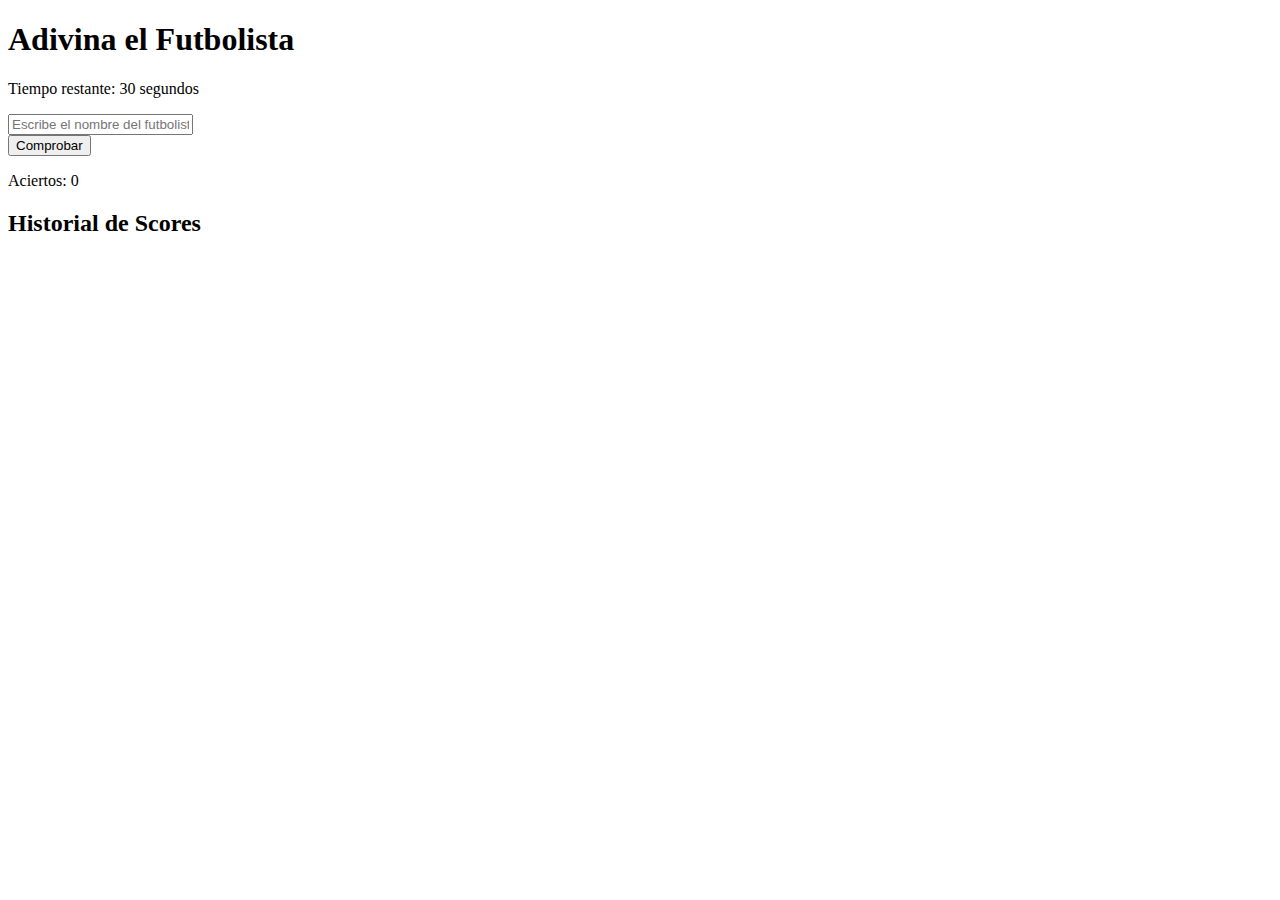
==== index.html @ 4bc51dbc "PANA QUIZ V1" ====
<!DOCTYPE html>
<html lang="es">
  <head>
    <meta charset="UTF-8" />
    <meta name="viewport" content="width=device-width, initial-scale=1.0" />
    <title>Adivina el Futbolista</title>
    <link rel="stylesheet" href="./css/main.css" />
  </head>
  <body>
    <div class="container">
      <h1>Adivina el Futbolista</h1>
      <p id="contador">Tiempo restante: 30 segundos</p>
      <div id="escudos-container"></div>
      <input
        type="text"
        id="respuesta"
        placeholder="Escribe el nombre del futbolista"
        <input
        type="text"
        id="respuesta"
        placeholder="Escribe el nombre del futbolista"
      />
      <div id="sugerencias"></div>
      <button id="comprobar">Comprobar</button>
      <p id="resultado"></p>
      <p id="score">Aciertos: 0</p>
      <button id="intentar-de-nuevo" style="display: none">
        Intentar de nuevo
      </button>
    </div>

    <!-- Contenedor para el historial de scores -->
    <div id="historial-scores">
      <h2>Historial de Scores</h2>
      <ul id="lista-scores"></ul>
    </div>
    <script src="./js/main.js"></script>
    <script src="./js/variables.js"></script>
  </body>
</html>
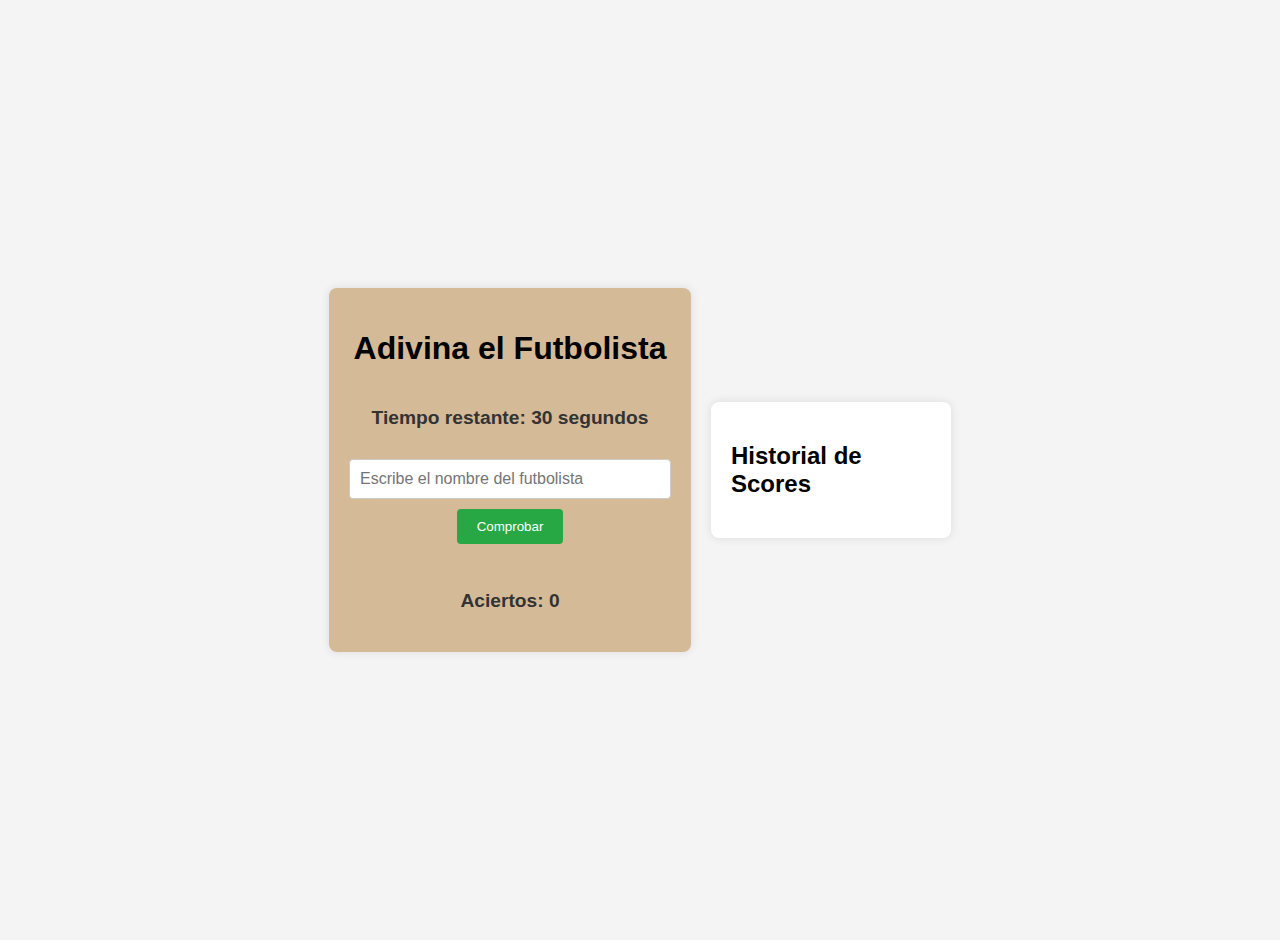
==== commit 627f565b: "se agrega favicon" ====
--- a/index.html
+++ b/index.html
@@ -3,8 +3,17 @@
   <head>
     <meta charset="UTF-8" />
     <meta name="viewport" content="width=device-width, initial-scale=1.0" />
-    <title>Adivina el Futbolista</title>
+
+    <title>
+      ¿Puedes Adivinar al Jugador por sus Transferencias? | Quiz de Fútbol
+    </title>
+    <meta
+      name="description"
+      content="Pon a prueba tu conocimiento sobre fichajes de fútbol. Adivina qué jugador ha cambiado de equipo según sus traspasos y reta a tus amigos. ¡Juega gratis ahora!"
+    />
+    <meta name="robots" content="index, follow" />
     <link rel="stylesheet" href="./css/main.css" />
+    <link rel="icon" href="favicon.ico" type="image/x-icon" />
   </head>
   <body>
     <div class="container">
--- a/css/main.css
+++ b/css/main.css
@@ -0,0 +1,164 @@
+body {
+  font-family: Arial, sans-serif;
+  background-color: #f4f4f4;
+  display: flex;
+  justify-content: center;
+  align-items: flex-start; /* Alinea los elementos en la parte superior */
+  height: 100vh;
+  margin: 0;
+  padding: 20px;
+}
+
+.container {
+  background-color: #d5ba98;
+  padding: 20px;
+  border-radius: 8px;
+  box-shadow: 0 0 10px rgba(0, 0, 0, 0.1);
+  max-width: 80%;
+  text-align: center;
+  display: flex;
+  flex-direction: column;
+  align-items: center;
+  margin-right: 20px; /* Espacio entre el juego y el historial */
+}
+
+#respuesta {
+  padding: 10px;
+  width: 300px;
+  border: 1px solid #ccc;
+  border-radius: 4px;
+  font-size: 1em;
+}
+#respuesta:disabled {
+  background-color: #f0f0f0;
+  cursor: not-allowed;
+}
+
+#comprobar:disabled {
+  background-color: #ccc;
+  cursor: not-allowed;
+}
+#sugerencias {
+  width: 300px;
+  border: 1px solid #ccc;
+  border-radius: 4px;
+  margin-top: 5px;
+  margin-bottom: 5px;
+  max-height: 75px;
+  overflow-y: auto;
+  display: none; /* Oculto inicialmente */
+}
+
+#sugerencias div {
+  padding: 10px;
+  cursor: pointer;
+}
+
+#sugerencias div:hover {
+  background-color: #f0f0f0;
+}
+#historial-scores {
+  background-color: #fff;
+  padding: 20px;
+  border-radius: 8px;
+  box-shadow: 0 0 10px rgba(0, 0, 0, 0.1);
+  width: 200px; /* Ancho fijo para el historial */
+}
+
+#lista-scores {
+  list-style-type: none;
+  padding: 0;
+  margin: 0;
+}
+
+#lista-scores li {
+  padding: 5px 0;
+  border-bottom: 1px solid #ddd;
+}
+body {
+  font-family: Arial, sans-serif;
+  background-color: #f4f4f4;
+  display: flex;
+  justify-content: center;
+  align-items: center;
+  height: 100vh;
+  margin: 0;
+}
+
+#intentar-de-nuevo {
+  padding: 10px 20px;
+  background-color: #007bff;
+  color: #fff;
+  border: none;
+  border-radius: 4px;
+  cursor: pointer;
+  margin-top: 10px;
+}
+
+#intentar-de-nuevo:hover {
+  background-color: #0056b3;
+}
+
+#score {
+  font-size: 1.2em;
+  font-weight: bold;
+  color: #333;
+  margin-top: 10px;
+}
+#contador {
+  font-size: 1.2em;
+  font-weight: bold;
+  color: #333;
+  margin-bottom: 10px;
+}
+
+#escudos-container {
+  display: flex;
+  flex-wrap: wrap; /* Permite que los elementos se envuelvan en varias líneas */
+  justify-content: center; /* Centra los elementos horizontalmente */
+  gap: 10px; /* Espacio entre los elementos */
+  max-height: 400px; /* Altura máxima del contenedor */
+  overflow-y: auto; /* Añade un scroll vertical si el contenido excede la altura */
+  padding: 10px; /* Espacio interno para que no se peguen los elementos al borde */
+  border-radius: 8px; /* Bordes redondeados */
+  align-items: center;
+}
+
+#escudos-container img {
+  width: 100px; /* Ancho fijo para los escudos */
+  height: 100px; /* Alto fijo para los escudos */
+  object-fit: contain; /* Asegura que la imagen se ajuste sin distorsionarse */
+  border-radius: 8px; /* Bordes redondeados para los escudos */
+  border: 2px solid #ddd;
+}
+.flecha {
+  font-size: 40px; /* Tamaño de la flecha */
+  color: #333; /* Color de la flecha */
+  margin: 0 10px; /* Espacio alrededor de la flecha */
+}
+input[type="text"] {
+  padding: 10px;
+  width: 80%;
+  margin-bottom: 10px;
+  border: 1px solid #ccc;
+  border-radius: 4px;
+}
+
+button {
+  top: 10px;
+  padding: 10px 20px;
+  background-color: #28a745;
+  color: #fff;
+  border: none;
+  border-radius: 4px;
+  cursor: pointer;
+}
+
+button:hover {
+  background-color: #218838;
+}
+
+#resultado {
+  margin-top: 20px;
+  font-weight: bold;
+}
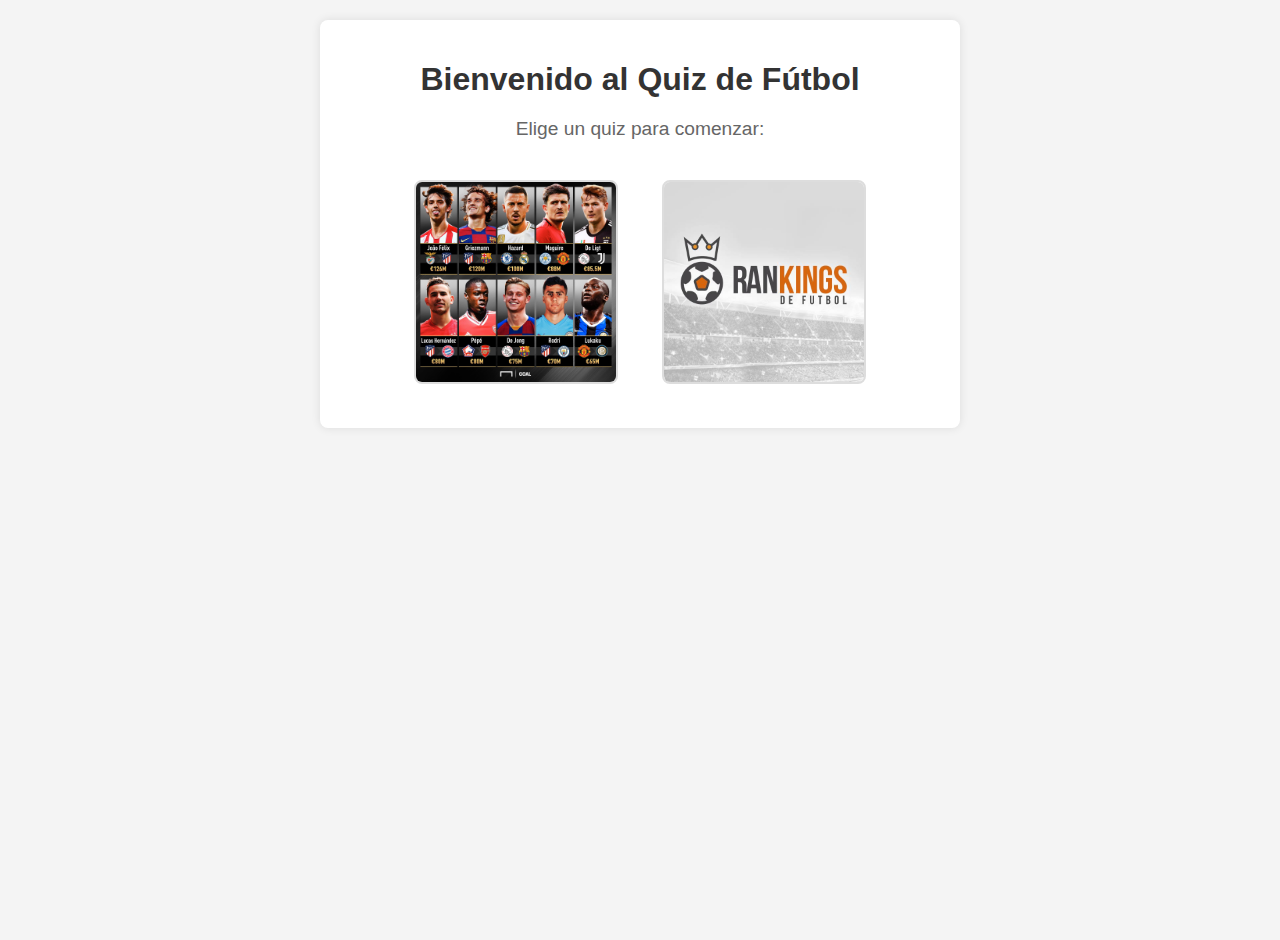
==== commit ba54cb9e: "SE AGREGAN MAS QUIZ" ====
--- a/index.html
+++ b/index.html
@@ -16,33 +16,32 @@
     <link rel="icon" href="favicon.ico" type="image/x-icon" />
   </head>
   <body>
-    <div class="container">
-      <h1>Adivina el Futbolista</h1>
-      <p id="contador">Tiempo restante: 30 segundos</p>
-      <div id="escudos-container"></div>
-      <input
-        type="text"
-        id="respuesta"
-        placeholder="Escribe el nombre del futbolista"
-        <input
-        type="text"
-        id="respuesta"
-        placeholder="Escribe el nombre del futbolista"
-      />
-      <div id="sugerencias"></div>
-      <button id="comprobar">Comprobar</button>
-      <p id="resultado"></p>
-      <p id="score">Aciertos: 0</p>
-      <button id="intentar-de-nuevo" style="display: none">
-        Intentar de nuevo
-      </button>
+    <div class="welcome-container">
+      <h1>Bienvenido al Quiz de Fútbol</h1>
+      <p>Elige un quiz para comenzar:</p>
+
+      <!-- Quiz 1: Adivina el Futbolista -->
+      <a href="Adivina_El_Futbolista.html" class="quiz-option">
+        <div class="quiz-option">
+          <div class="quiz-container">
+            <img src="img/transferencias.jpg" alt="Quiz 1" />
+            <div class="quiz-overlay"></div>
+            <!-- Capa oscura -->
+            <div class="quiz-text">ADIVINA EL FUTBOLISTA</div>
+          </div>
+        </div>
+      </a>
+      <a href="Top_10_Rankings.html" class="quiz-option">
+        <div class="quiz-option">
+          <div class="quiz-container">
+            <img src="img/ranks_top.jpg" alt="Quiz 2" />
+            <div class="quiz-overlay"></div>
+            <div class="quiz-text">RANKING FUTBOL</div>
+          </div>
+        </div>
+      </a>
     </div>
-
-    <!-- Contenedor para el historial de scores -->
-    <div id="historial-scores">
-      <h2>Historial de Scores</h2>
-      <ul id="lista-scores"></ul>
-    </div>
+    <script src="./js/Top_10.js"></script>
     <script src="./js/main.js"></script>
     <script src="./js/variables.js"></script>
   </body>
--- a/css/main.css
+++ b/css/main.css
@@ -15,6 +15,19 @@
   border-radius: 8px;
   box-shadow: 0 0 10px rgba(0, 0, 0, 0.1);
   max-width: 80%;
+  text-align: center;
+  display: flex;
+  flex-direction: column;
+  align-items: center;
+  margin-right: 20px; /* Espacio entre el juego y el historial */
+}
+.container10 {
+  background-color: #e4d6c6;
+  padding: 20px;
+  border-radius: 8px;
+  box-shadow: 0 0 10px rgba(0, 0, 0, 0.1);
+  max-width: 80%;
+  min-width: 50%;
   text-align: center;
   display: flex;
   flex-direction: column;
@@ -75,16 +88,6 @@
   padding: 5px 0;
   border-bottom: 1px solid #ddd;
 }
-body {
-  font-family: Arial, sans-serif;
-  background-color: #f4f4f4;
-  display: flex;
-  justify-content: center;
-  align-items: center;
-  height: 100vh;
-  margin: 0;
-}
-
 #intentar-de-nuevo {
   padding: 10px 20px;
   background-color: #007bff;
@@ -98,7 +101,32 @@
 #intentar-de-nuevo:hover {
   background-color: #0056b3;
 }
-
+#nombre-usuario-container {
+  margin-bottom: 20px;
+  text-align: center;
+}
+
+#nombre-usuario {
+  padding: 10px;
+  width: 200px;
+  border: 1px solid #ccc;
+  border-radius: 4px;
+  font-size: 1em;
+}
+
+#confirmar-nombre {
+  padding: 10px 20px;
+  background-color: #007bff;
+  color: #fff;
+  border: none;
+  border-radius: 4px;
+  cursor: pointer;
+  margin-left: 10px;
+}
+
+#confirmar-nombre:hover {
+  background-color: #0056b3;
+}
 #score {
   font-size: 1.2em;
   font-weight: bold;
@@ -109,7 +137,7 @@
   font-size: 1.2em;
   font-weight: bold;
   color: #333;
-  margin-bottom: 10px;
+  margin-bottom: 15px;
 }
 
 #escudos-container {
@@ -162,3 +190,305 @@
   margin-top: 20px;
   font-weight: bold;
 }
+
+/* Media Queries para móviles */
+@media (max-width: 600px) {
+  .container {
+    max-width: 95%; /* Ocupa más ancho en móviles */
+    padding: 10px; /* Menos padding en móviles */
+  }
+
+  #respuesta,
+  #comprobar {
+    width: 100%; /* Ocupa todo el ancho en móviles */
+  }
+
+  #escudos-container img {
+    width: 80px; /* Escudos más pequeños en móviles */
+    height: 80px;
+  }
+
+  .flecha {
+    font-size: 30px; /* Flechas más pequeñas en móviles */
+  }
+
+  #historial-scores {
+    width: 100%; /* Ocupa todo el ancho en móviles */
+    margin-top: 20px; /* Más espacio en móviles */
+  }
+
+  #nombre-usuario-container {
+    flex-direction: column; /* Apila el input y el botón en móviles */
+    gap: 10px; /* Espacio entre elementos */
+  }
+
+  #nombre-usuario,
+  #confirmar-nombre {
+    width: 100%; /* Ocupa todo el ancho en móviles */
+    margin-left: 0; /* Elimina el margen izquierdo */
+  }
+}
+
+.welcome-container {
+  background-color: #fff;
+  padding: 20px;
+  border-radius: 8px;
+  box-shadow: 0 0 10px rgba(0, 0, 0, 0.1);
+  text-align: center;
+  max-width: 600px;
+  width: 100%;
+}
+
+h1 {
+  font-size: 2em;
+  color: #333;
+  margin-bottom: 10px;
+}
+
+p {
+  font-size: 1.2em;
+  color: #666;
+  margin-bottom: 20px;
+}
+
+.quiz-option {
+  display: inline-block;
+  margin: 10px;
+  text-align: center;
+}
+
+.quiz-option a {
+  text-decoration: none;
+  color: #333;
+}
+
+.quiz-option img {
+  width: 200px;
+  height: 200px;
+  border-radius: 8px;
+  border: 2px solid #ddd;
+  transition: transform 0.3s ease, box-shadow 0.3s ease;
+}
+
+.quiz-option img:hover {
+  transform: scale(1.05); /* Efecto de zoom al pasar el mouse */
+  box-shadow: 0 0 15px rgba(0, 0, 0, 0.2); /* Sombra al pasar el mouse */
+}
+
+.quiz-option p {
+  margin-top: 10px;
+  font-size: 1.1em;
+  font-weight: bold;
+}
+#volver-inicio {
+  padding: 10px 20px;
+  background-color: #007bff;
+  color: #fff;
+  border: none;
+  border-radius: 4px;
+  cursor: pointer;
+  margin-top: 20px; /* Margen superior para separarlo de los demás elementos */
+  display: block; /* Hace que el botón ocupe toda la línea */
+  margin-left: auto; /* Centra el botón horizontalmente */
+  margin-right: auto; /* Centra el botón horizontalmente */
+}
+.volver-container {
+  margin-top: auto; /* Empuja el botón hacia la parte inferior */
+  padding: 15px; /* Espacio alrededor del botón */
+}
+
+#volver-inicio:hover {
+  background-color: #0056b3;
+}
+#pregunta {
+  font-size: 40px;
+  color: #000;
+  margin-bottom: 10px;
+}
+
+#lista-jugadores {
+  display: flex;
+  flex-direction: column;
+  gap: 10px;
+  margin-bottom: 10px;
+  min-width: 90%;
+  justify-content: center;
+  align-items: center;
+}
+#comprobar {
+  padding: 10px 20px;
+  background-color: #28a745;
+  color: #fff;
+  border: none;
+  border-radius: 4px;
+  cursor: pointer;
+  font-size: 1em;
+}
+
+#comprobar:hover {
+  background-color: #218838;
+}
+
+.modal {
+  display: none; /* Ocultar el modal por defecto */
+  position: fixed;
+  top: 0;
+  left: 0;
+  width: 100%;
+  height: 100%;
+  background-color: rgba(0, 0, 0, 0.5);
+  justify-content: center;
+  align-items: center;
+}
+
+.modal-content {
+  background-color: #fff;
+  padding: 20px;
+  border-radius: 8px;
+  text-align: center;
+  box-shadow: 0 0 10px rgba(0, 0, 0, 0.1);
+}
+
+#volver-inicio {
+  margin-top: 10px;
+  padding: 10px 20px;
+  background-color: #007bff;
+  color: white;
+  border: none;
+  border-radius: 5px;
+  cursor: pointer;
+}
+
+#volver-inicio:hover {
+  background-color: #0056b3;
+}
+
+#pregunta {
+  font-size: 35px;
+  margin-bottom: 20px;
+}
+
+.jugador-container span {
+  font-size: 40px;
+  font-weight: bold;
+  min-width: 90px; /* Asegura que el número tenga un tamaño fijo */
+  text-align: right;
+}
+
+.bandera-img {
+  width: 40px; /* Ajusta el tamaño de la bandera */
+  height: auto;
+}
+
+.jugador-input {
+  padding: 15px; /* Aumenta el padding para más espacio interno */
+  font-size: 1.5em; /* Aumenta el tamaño de la fuente */
+  width: 90%; /* Ocupa todo el ancho disponible */
+  height: 35px; /* Aumenta la altura del input */
+  border: 2px solid gray; /* Borde del input */
+  border-radius: 5px; /* Bordes redondeados */
+  text-align: center; /* Centra el texto */
+  box-sizing: border-box; /* Asegura que el padding no afecte el ancho total */
+}
+
+.correcto {
+  border: 2px solid green;
+  background-color: #ccffcc;
+}
+
+.incorrecto {
+  border: 2px solid red;
+  background-color: #ffcccc;
+}
+
+#cambiar-ranking {
+  margin-top: 20px;
+  padding: 10px;
+  font-size: 16px;
+  cursor: pointer;
+  border: none;
+  background-color: #007bff;
+  color: white;
+  border-radius: 5px;
+}
+
+#cambiar-ranking:hover {
+  background-color: #0056b3;
+}
+/* Asegura que el contenedor del input y las sugerencias tengan posición relativa */
+.jugador-container {
+  display: flex;
+  align-items: center;
+  gap: 10px;
+  justify-content: flex-start;
+  min-width: 90%;
+  position: relative; /* Permite posicionar las sugerencias correctamente */
+}
+
+/* Asegura que las sugerencias aparezcan debajo del input */
+.sugerencias10 {
+  position: absolute;
+  top: 100%; /* Coloca las sugerencias justo debajo del input */
+  left: 0;
+  min-width: 100%;
+  background-color: white;
+  border: 1px solid #ccc;
+  max-height: 150px;
+  overflow-y: auto;
+  z-index: 1000; /* Asegura que se vea encima de otros elementos */
+  display: none;
+}
+
+/* Estiliza cada sugerencia */
+.sugerencia-item {
+  padding: 8px;
+  cursor: pointer;
+}
+
+.sugerencia-item:hover {
+  background-color: #f0f0f0;
+}
+.quiz-container {
+  position: relative;
+  display: inline-block;
+  overflow: hidden; /* Evita que el overlay se salga del contenedor */
+}
+
+.quiz-container img {
+  width: 200px; /* Ajusta según el tamaño de tu imagen */
+  height: auto;
+  display: block;
+  transition: opacity 0.3s ease; /* Efecto suave */
+}
+
+/* Capa oscura sobre la imagen */
+.quiz-overlay {
+  position: absolute;
+  top: 0;
+  left: 0;
+  width: 100%;
+  height: 100%;
+  background: rgba(0, 0, 0, 0.7); /* Fondo oscuro semitransparente */
+  opacity: 0; /* Oculto por defecto */
+  transition: opacity 0.3s ease;
+}
+
+/* Texto en el centro */
+.quiz-text {
+  position: absolute;
+  top: 50%;
+  left: 50%;
+  transform: translate(-50%, -50%);
+  color: white;
+  text-align: center;
+  font-size: 16px;
+  font-weight: bold;
+  opacity: 0; /* Oculto por defecto */
+  transition: opacity 0.3s ease;
+}
+
+/* Efecto al pasar el mouse */
+.quiz-container:hover .quiz-overlay,
+.quiz-container:hover .quiz-text {
+  opacity: 1; /* Muestra el overlay y el texto */
+}
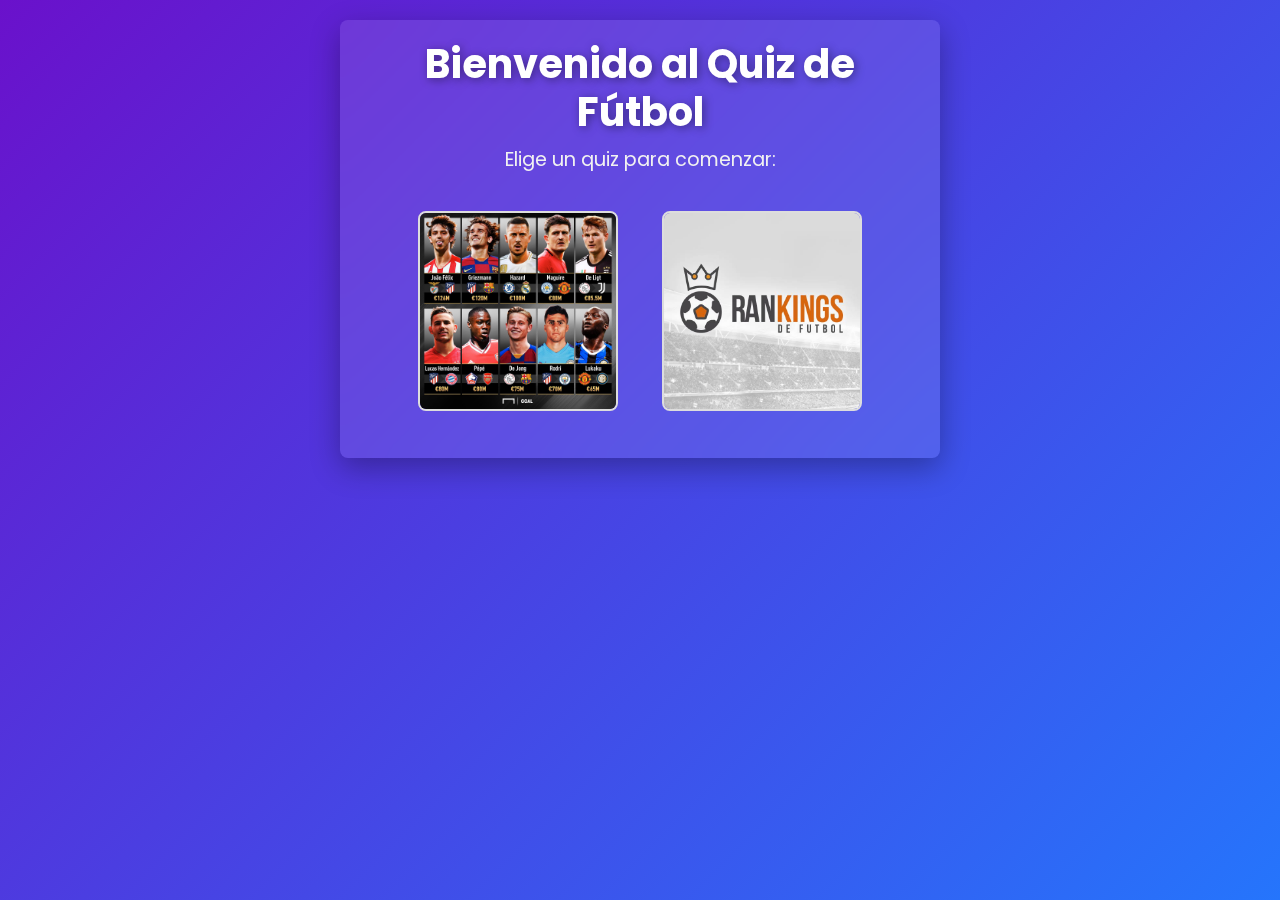
==== commit 0b81dd13: "se agregan estilos" ====
--- a/index.html
+++ b/index.html
@@ -1,6 +1,13 @@
 <!DOCTYPE html>
 <html lang="es">
   <head>
+    <!-- Agregar Bootstrap desde el CDN -->
+    <link
+      href="https://cdn.jsdelivr.net/npm/bootstrap@5.3.2/dist/css/bootstrap.min.css"
+      rel="stylesheet"
+    />
+    <script src="https://cdn.jsdelivr.net/npm/bootstrap@5.3.2/dist/js/bootstrap.bundle.min.js"></script>
+
     <meta charset="UTF-8" />
     <meta name="viewport" content="width=device-width, initial-scale=1.0" />
 
--- a/css/main.css
+++ b/css/main.css
@@ -1,6 +1,13 @@
+/* Importar fuente moderna desde Google Fonts */
+@import url("https://fonts.googleapis.com/css2?family=Poppins:wght@300;400;700&display=swap");
+
 body {
-  font-family: Arial, sans-serif;
-  background-color: #f4f4f4;
+  font-family: "Poppins", sans-serif;
+  background: linear-gradient(
+    135deg,
+    #6a11cb,
+    #2575fc
+  ); /* Azul violeta a azul claro */
   display: flex;
   justify-content: center;
   align-items: flex-start; /* Alinea los elementos en la parte superior */
@@ -10,10 +17,13 @@
 }
 
 .container {
-  background-color: #d5ba98;
+  background-color: #e4d6c6;
+  background: rgba(255, 255, 255, 0.1); /* Fondo con transparencia */
+  backdrop-filter: blur(10px); /* Efecto de desenfoque */
+  box-shadow: 0px 10px 30px rgba(0, 0, 0, 0.3); /* Sombra más suave */
+  transition: all 0.3s ease-in-out;
   padding: 20px;
   border-radius: 8px;
-  box-shadow: 0 0 10px rgba(0, 0, 0, 0.1);
   max-width: 80%;
   text-align: center;
   display: flex;
@@ -25,8 +35,11 @@
   background-color: #e4d6c6;
   padding: 20px;
   border-radius: 8px;
-  box-shadow: 0 0 10px rgba(0, 0, 0, 0.1);
+  box-shadow: 0px 10px 30px rgba(0, 0, 0, 0.3); /* Sombra más suave */
+  transition: all 0.3s ease-in-out;
   max-width: 80%;
+  background: rgba(255, 255, 255, 0.1); /* Fondo con transparencia */
+  backdrop-filter: blur(10px); /* Efecto de desenfoque */
   min-width: 50%;
   text-align: center;
   display: flex;
@@ -34,7 +47,9 @@
   align-items: center;
   margin-right: 20px; /* Espacio entre el juego y el historial */
 }
-
+.container10:hover {
+  background: rgba(255, 255, 255, 0.2);
+}
 #respuesta {
   padding: 10px;
   width: 300px;
@@ -131,13 +146,6 @@
   font-size: 1.2em;
   font-weight: bold;
   color: #333;
-  margin-top: 10px;
-}
-#contador {
-  font-size: 1.2em;
-  font-weight: bold;
-  color: #333;
-  margin-bottom: 15px;
 }
 
 #escudos-container {
@@ -196,6 +204,7 @@
   .container {
     max-width: 95%; /* Ocupa más ancho en móviles */
     padding: 10px; /* Menos padding en móviles */
+    margin-left: 30%;
   }
 
   #respuesta,
@@ -230,25 +239,42 @@
 }
 
 .welcome-container {
-  background-color: #fff;
   padding: 20px;
   border-radius: 8px;
-  box-shadow: 0 0 10px rgba(0, 0, 0, 0.1);
+  background: rgba(255, 255, 255, 0.1); /* Fondo con transparencia */
+  backdrop-filter: blur(10px); /* Efecto de desenfoque */
   text-align: center;
   max-width: 600px;
   width: 100%;
+  box-shadow: 0px 10px 30px rgba(0, 0, 0, 0.3); /* Sombra más suave */
+  transition: all 0.3s ease-in-out;
+}
+/* Efecto hover para que se vea más moderno */
+.welcome-container:hover {
+  background: rgba(255, 255, 255, 0.2);
 }
 
 h1 {
-  font-size: 2em;
-  color: #333;
+  color: #ffffff; /* Blanco puro */
   margin-bottom: 10px;
-}
-
+  font-size: 2.5rem;
+  font-weight: 700;
+  text-align: center;
+  text-shadow: 2px 2px 10px rgba(0, 0, 0, 0.4); /* Sombra suave para mejorar la visibilidad */
+}
+/* Subtítulo */
 p {
-  font-size: 1.2em;
-  color: #666;
-  margin-bottom: 20px;
+  color: #f1f1f1; /* Gris muy claro */
+  font-size: 1.2rem;
+  text-align: center;
+  font-weight: 400;
+}
+
+/* Efecto de iluminación al pasar el mouse */
+h1:hover,
+p:hover {
+  color: #ffeb3b; /* Amarillo claro al hacer hover */
+  transition: color 0.3s ease-in-out;
 }
 
 .quiz-option {
@@ -301,9 +327,28 @@
   background-color: #0056b3;
 }
 #pregunta {
-  font-size: 40px;
-  color: #000;
-  margin-bottom: 10px;
+  max-height: 35px;
+  color: #ffffff; /* Blanco puro */
+  font-size: 2.5rem;
+  font-weight: 550;
+  text-align: center;
+  text-shadow: 2px 2px 10px rgba(0, 0, 0, 0.4); /* Sombra suave para mejorar la visibilidad */
+}
+
+/* Subtítulo */
+#contador {
+  max-height: 20px;
+  color: #f1f1f1; /* Gris muy claro */
+  font-size: 1.5rem;
+  text-align: center;
+  font-weight: 400;
+}
+
+/* Efecto de iluminación al pasar el mouse */
+#pregunta:hover,
+#contador:hover {
+  color: #ffeb3b; /* Amarillo claro al hacer hover */
+  transition: color 0.3s ease-in-out;
 }
 
 #lista-jugadores {
@@ -316,7 +361,7 @@
   align-items: center;
 }
 #comprobar {
-  padding: 10px 20px;
+  padding: 10px 10px;
   background-color: #28a745;
   color: #fff;
   border: none;
@@ -342,7 +387,7 @@
 }
 
 .modal-content {
-  background-color: #fff;
+  background-color: #007bff;
   padding: 20px;
   border-radius: 8px;
   text-align: center;
@@ -363,13 +408,8 @@
   background-color: #0056b3;
 }
 
-#pregunta {
-  font-size: 35px;
-  margin-bottom: 20px;
-}
-
 .jugador-container span {
-  font-size: 40px;
+  font-size: 30px;
   font-weight: bold;
   min-width: 90px; /* Asegura que el número tenga un tamaño fijo */
   text-align: right;
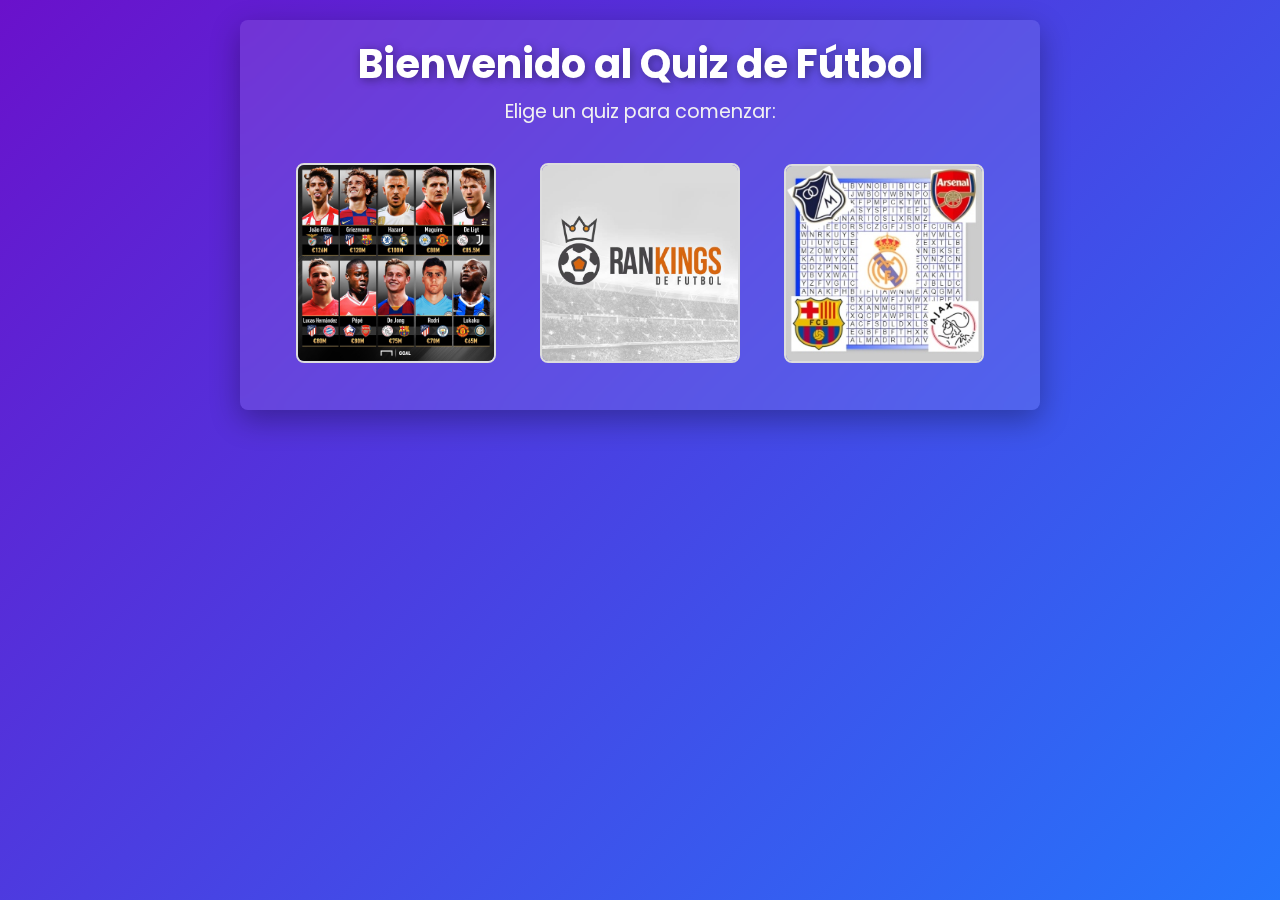
==== commit 730b3037: "SOPA DE LETRAS VERSION" ====
--- a/index.html
+++ b/index.html
@@ -47,9 +47,19 @@
           </div>
         </div>
       </a>
+      <a href="Sopa_Letras.html" class="quiz-option">
+        <div class="quiz-option">
+          <div class="quiz-container">
+            <img src="img/sopa_letras.jpg" alt="Quiz 2" />
+            <div class="quiz-overlay"></div>
+            <div class="quiz-text">SOPA DE LETRAS</div>
+          </div>
+        </div>
+      </a>
     </div>
     <script src="./js/Top_10.js"></script>
     <script src="./js/main.js"></script>
     <script src="./js/variables.js"></script>
+    <script src="./js/sopa.js"></script>
   </body>
 </html>
--- a/css/main.css
+++ b/css/main.css
@@ -15,7 +15,86 @@
   margin: 0;
   padding: 20px;
 }
-
+.container_sopa {
+  display: flex;
+  flex-direction: column; /* 🔹 Asegura que el h1 esté arriba */
+  align-items: center;
+  justify-content: center; /* Centra todo horizontalmente */
+  margin: 0 auto; /* Centrar en la pantalla */
+  max-width: 75%;
+  margin: 20px auto;
+  padding: 20px;
+  background: rgba(255, 255, 255, 0.1);
+  backdrop-filter: blur(10px);
+  border-radius: 10px;
+  display: flex; /* Activa el diseño en fila */
+  gap: 20px; /* Espacio entre los divs */
+}
+
+#sopa-container {
+  display: grid;
+  grid-template-columns: repeat(15, 30px);
+  grid-template-rows: repeat(15, 30px);
+  gap: 3px;
+  max-width: 75%;
+  justify-content: center;
+}
+
+.cell {
+  width: 30px;
+  height: 30px;
+  display: flex;
+  align-items: center;
+  justify-content: center;
+  background: rgba(255, 255, 255, 0.2);
+  border-radius: 5px;
+  font-size: 18px;
+  cursor: pointer;
+  font-weight: bold;
+}
+
+.cell.selected {
+  background: yellow;
+  color: black;
+} /* Contenedor que agrupa la sopa de letras y la lista de palabras */
+.game-container {
+  display: flex;
+  justify-content: center;
+  align-items: flex-start;
+  gap: 40px; /* Espacio entre la sopa y la lista */
+}
+
+/* Estilos para la lista de palabras */
+#palabras-a-encontrar {
+  background: rgba(255, 255, 255, 0.2);
+  padding: 15px;
+  border-radius: 10px;
+  max-width: 20%;
+  text-align: left;
+}
+
+/* Lista de palabras */
+#lista-palabras {
+  list-style: none;
+  padding: 0;
+}
+
+#lista-palabras li {
+  font-size: 16px;
+  margin-bottom: 8px;
+}
+
+/* Palabra encontrada en la lista */
+#lista-palabras li.encontrada {
+  color: #4caf50; /* Verde */
+  font-weight: bold;
+}
+
+/* Palabras resaltadas en la sopa de letras */
+.word-found {
+  background: green !important;
+  color: white !important;
+}
 .container {
   background-color: #e4d6c6;
   background: rgba(255, 255, 255, 0.1); /* Fondo con transparencia */
@@ -23,13 +102,14 @@
   box-shadow: 0px 10px 30px rgba(0, 0, 0, 0.3); /* Sombra más suave */
   transition: all 0.3s ease-in-out;
   padding: 20px;
+  min-width: auto;
   border-radius: 8px;
-  max-width: 80%;
+  max-width: 90%;
   text-align: center;
   display: flex;
   flex-direction: column;
   align-items: center;
-  margin-right: 20px; /* Espacio entre el juego y el historial */
+  margin-left: 10%;
 }
 .container10 {
   background-color: #e4d6c6;
@@ -37,7 +117,7 @@
   border-radius: 8px;
   box-shadow: 0px 10px 30px rgba(0, 0, 0, 0.3); /* Sombra más suave */
   transition: all 0.3s ease-in-out;
-  max-width: 80%;
+  max-width: 75%;
   background: rgba(255, 255, 255, 0.1); /* Fondo con transparencia */
   backdrop-filter: blur(10px); /* Efecto de desenfoque */
   min-width: 50%;
@@ -84,13 +164,6 @@
 
 #sugerencias div:hover {
   background-color: #f0f0f0;
-}
-#historial-scores {
-  background-color: #fff;
-  padding: 20px;
-  border-radius: 8px;
-  box-shadow: 0 0 10px rgba(0, 0, 0, 0.1);
-  width: 200px; /* Ancho fijo para el historial */
 }
 
 #lista-scores {
@@ -199,52 +272,13 @@
   font-weight: bold;
 }
 
-/* Media Queries para móviles */
-@media (max-width: 600px) {
-  .container {
-    max-width: 95%; /* Ocupa más ancho en móviles */
-    padding: 10px; /* Menos padding en móviles */
-    margin-left: 30%;
-  }
-
-  #respuesta,
-  #comprobar {
-    width: 100%; /* Ocupa todo el ancho en móviles */
-  }
-
-  #escudos-container img {
-    width: 80px; /* Escudos más pequeños en móviles */
-    height: 80px;
-  }
-
-  .flecha {
-    font-size: 30px; /* Flechas más pequeñas en móviles */
-  }
-
-  #historial-scores {
-    width: 100%; /* Ocupa todo el ancho en móviles */
-    margin-top: 20px; /* Más espacio en móviles */
-  }
-
-  #nombre-usuario-container {
-    flex-direction: column; /* Apila el input y el botón en móviles */
-    gap: 10px; /* Espacio entre elementos */
-  }
-
-  #nombre-usuario,
-  #confirmar-nombre {
-    width: 100%; /* Ocupa todo el ancho en móviles */
-    margin-left: 0; /* Elimina el margen izquierdo */
-  }
-}
-
 .welcome-container {
   padding: 20px;
   border-radius: 8px;
   background: rgba(255, 255, 255, 0.1); /* Fondo con transparencia */
   backdrop-filter: blur(10px); /* Efecto de desenfoque */
   text-align: center;
-  max-width: 600px;
+  max-width: 800px;
   width: 100%;
   box-shadow: 0px 10px 30px rgba(0, 0, 0, 0.3); /* Sombra más suave */
   transition: all 0.3s ease-in-out;
@@ -327,6 +361,7 @@
   background-color: #0056b3;
 }
 #pregunta {
+  margin: 0%;
   max-height: 35px;
   color: #ffffff; /* Blanco puro */
   font-size: 2.5rem;
@@ -409,7 +444,7 @@
 }
 
 .jugador-container span {
-  font-size: 30px;
+  font-size: 20px;
   font-weight: bold;
   min-width: 90px; /* Asegura que el número tenga un tamaño fijo */
   text-align: right;
@@ -532,3 +567,123 @@
 .quiz-container:hover .quiz-text {
   opacity: 1; /* Muestra el overlay y el texto */
 }
+
+/* Media Queries para móviles */
+@media (max-width: 600px) {
+  .container10 {
+    max-width: 95%; /* Usa un ancho más amplio en móviles */
+    min-width: unset; /* Evita restricciones innecesarias */
+    padding: 15px; /* Reduce el padding para que no se vea tan grande */
+    margin: 0 auto; /* Centra el contenedor */
+  }
+
+  #pregunta {
+    font-size: 18px; /* Ajusta el tamaño del título */
+    font-weight: bold;
+    text-align: center;
+    line-height: 1.2;
+    margin: 0%;
+  }
+  p {
+    color: #000000; /* Gris muy claro */
+    font-size: 0.7rem;
+    text-align: center;
+    font-weight: 100;
+  }
+
+  /* Efecto de iluminación al pasar el mouse */
+  p:hover {
+    color: #ffeb3b; /* Amarillo claro al hacer hover */
+    transition: color 0.3s ease-in-out;
+  }
+  #contador {
+    margin: 0%;
+    font-size: 14px;
+    text-align: center;
+    font-weight: bold;
+  }
+
+  /* Ajusta la lista de jugadores */
+  #lista-jugadores {
+    display: flex;
+    flex-direction: column;
+    align-items: center;
+    gap: 5px;
+  }
+
+  .jugador-container {
+    display: flex;
+    align-items: center;
+    justify-content: space-between;
+    width: 100%; /* Ajusta al 100% para evitar desplazamientos */
+    gap: 5px;
+  }
+  h1 {
+    color: #ffffff; /* Blanco puro */
+    margin-bottom: 10px;
+    font-size: 30px;
+    font-weight: 700;
+    text-align: center;
+    text-shadow: 2px 2px 10px rgba(0, 0, 0, 0.4); /* Sombra suave para mejorar la visibilidad */
+  }
+  .bandera-img {
+    width: 25px;
+    height: auto;
+  }
+
+  .jugador-input {
+    width: 65%; /* Ajusta para que no se desborde */
+    text-align: center;
+  }
+  #respuesta,
+  #comprobar {
+    width: 100%; /* Ocupa todo el ancho en móviles */
+  }
+  #escudos-container {
+    display: flex;
+    flex-wrap: wrap; /* Permite que los elementos se envuelvan en varias líneas */
+    justify-content: center; /* Centra los elementos horizontalmente */
+    gap: 10px; /* Espacio entre los elementos */
+    max-height: 400px; /* Altura máxima del contenedor */
+    overflow-y: auto; /* Añade un scroll vertical si el contenido excede la altura */
+    padding: 10px; /* Espacio interno para que no se peguen los elementos al borde */
+    border-radius: 8px; /* Bordes redondeados */
+    align-items: center;
+    margin-top: 10px;
+    min-width: auto;
+  }
+  #escudos-container img {
+    width: 80px; /* Escudos más pequeños en móviles */
+    height: 80px;
+  }
+
+  .flecha {
+    font-size: 30px; /* Flechas más pequeñas en móviles */
+  }
+
+  #nombre-usuario-container {
+    flex-direction: column; /* Apila el input y el botón en móviles */
+    gap: 10px; /* Espacio entre elementos */
+  }
+
+  #nombre-usuario,
+  #confirmar-nombre {
+    width: 100%; /* Ocupa todo el ancho en móviles */
+    margin-left: 0; /* Elimina el margen izquierdo */
+  }
+  .container {
+    background-color: #e4d6c6;
+    background: rgba(255, 255, 255, 0.1); /* Fondo con transparencia */
+    backdrop-filter: blur(10px); /* Efecto de desenfoque */
+    box-shadow: 0px 10px 30px rgba(0, 0, 0, 0.3); /* Sombra más suave */
+    transition: all 0.3s ease-in-out;
+    min-width: 80%;
+    border-radius: 8px;
+    max-width: 90%;
+    text-align: center;
+    display: flex;
+    flex-direction: column;
+    align-items: center;
+    margin-left: 20%; /* Espacio entre el juego y el historial */
+  }
+}
